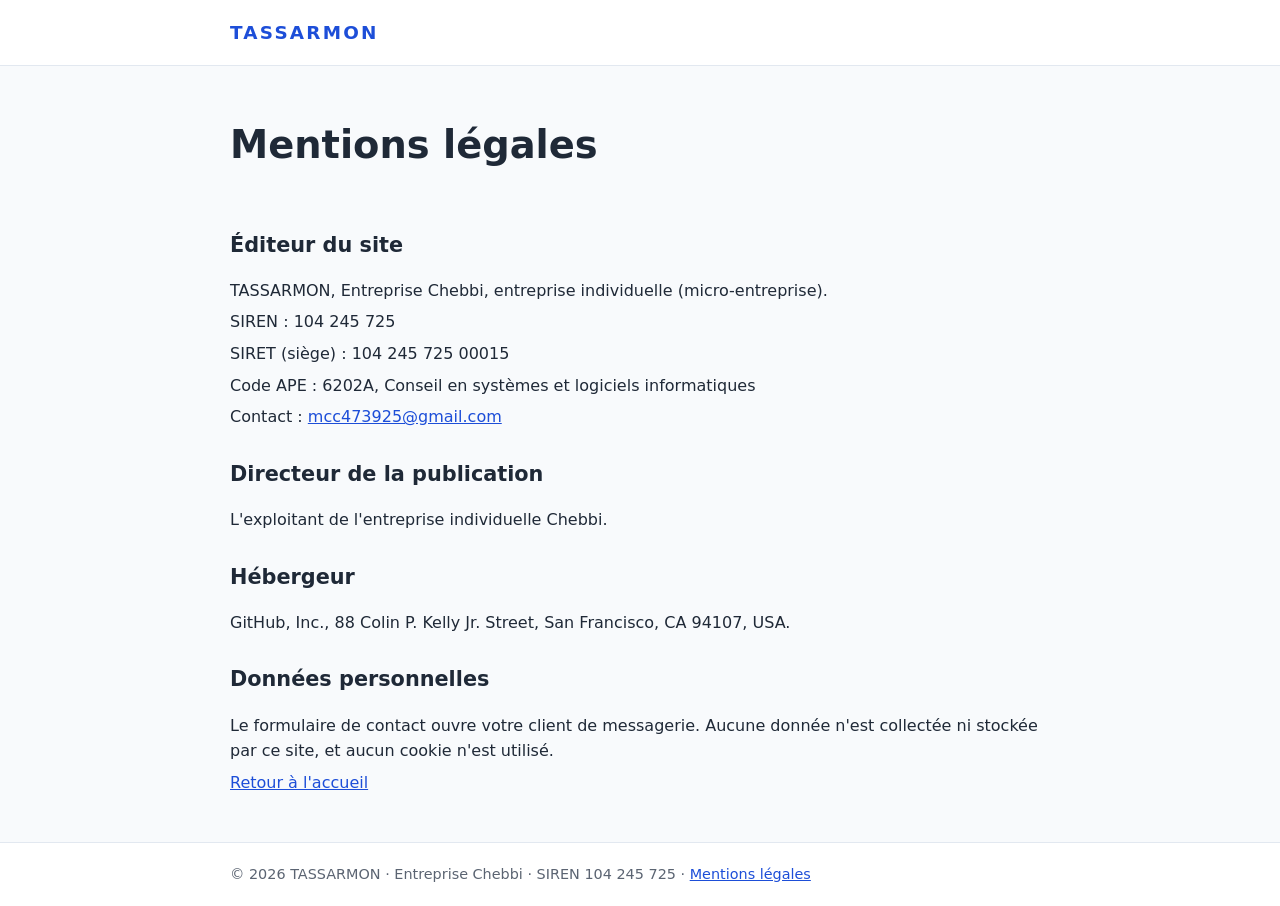
==== mentions-legales.html @ a0dc7cd8 "feat: initial one-page showcase site Co-Authored-By: Claude Sonnet 5.5 <noreply@anthropic.com>" ====
<!DOCTYPE html>
<html lang="fr">
<head>
<meta charset="utf-8">
<meta name="viewport" content="width=device-width, initial-scale=1">
<title>Mentions légales, TASSARMON</title>
<meta name="description" content="Mentions légales du site TASSARMON, Entreprise Chebbi.">
<link rel="icon" href="favicon.svg" type="image/svg+xml">
<link rel="stylesheet" href="style.css">
</head>
<body>
<header><div class="wrap"><a class="brand" href="index.html">TASSARMON</a></div></header>
<main class="wrap legal">
<section class="hero"><h1>Mentions légales</h1></section>
<section>
<h2>Éditeur du site</h2>
<p>TASSARMON, Entreprise Chebbi, entreprise individuelle (micro-entreprise).</p>
<p>SIREN : 104 245 725</p>
<p>SIRET (siège) : 104 245 725 00015</p>
<p>Code APE : 6202A, Conseil en systèmes et logiciels informatiques</p>
<p>Contact : <a href="mailto:mcc473925@gmail.com">mcc473925@gmail.com</a></p>
<h2>Directeur de la publication</h2>
<p>L'exploitant de l'entreprise individuelle Chebbi.</p>
<h2>Hébergeur</h2>
<p>GitHub, Inc., 88 Colin P. Kelly Jr. Street, San Francisco, CA 94107, USA.</p>
<h2>Données personnelles</h2>
<p>Le formulaire de contact ouvre votre client de messagerie. Aucune donnée n'est collectée ni stockée par ce site, et aucun cookie n'est utilisé.</p>
<p><a href="index.html">Retour à l'accueil</a></p>
</section>
</main>
<footer><div class="wrap">© 2026 TASSARMON · Entreprise Chebbi · SIREN 104 245 725 · <a href="mentions-legales.html">Mentions légales</a></div></footer>
</body>
</html>
---- style.css ----
:root{--accent:#1d4ed8;--text:#1f2937;--muted:#5b6472;--bg:#f8fafc;--line:#e2e8f0}
*{box-sizing:border-box}
body{margin:0;font-family:system-ui,-apple-system,"Segoe UI",Roboto,Helvetica,Arial,sans-serif;color:var(--text);background:var(--bg);line-height:1.6}
.wrap{max-width:860px;margin:0 auto;padding:0 20px}
header{background:#fff;border-bottom:1px solid var(--line)}
header .wrap{padding-top:18px;padding-bottom:18px}
.brand{font-weight:700;letter-spacing:.12em;color:var(--accent);text-decoration:none;font-size:1.15rem}
.hero{padding:56px 0 32px}
h1{font-size:clamp(1.6rem,5vw,2.4rem);line-height:1.2;margin:0}
h2{font-size:1.3rem;margin:0 0 16px}
.cards{display:grid;grid-template-columns:repeat(auto-fit,minmax(220px,1fr));gap:16px;padding:16px 0 32px}
.card{background:#fff;border:1px solid var(--line);border-top:3px solid var(--accent);border-radius:8px;padding:18px}
.card h3{margin:0 0 6px;font-size:1.05rem}
.card p{margin:0;color:var(--muted)}
.note{color:var(--muted);margin:0 0 24px}
form{display:grid;gap:14px;max-width:560px;margin-bottom:12px}
label{display:grid;gap:4px;font-weight:600;font-size:.95rem}
input,textarea{font:inherit;padding:10px;border:1px solid #cbd5e1;border-radius:6px;width:100%;background:#fff}
input:focus,textarea:focus,button:focus-visible,a:focus-visible{outline:2px solid var(--accent);outline-offset:2px}
button{font:inherit;font-weight:600;background:var(--accent);color:#fff;border:0;border-radius:6px;padding:11px 20px;cursor:pointer;justify-self:start}
button:hover{background:#1e40af}
a{color:var(--accent)}
main section{padding-bottom:40px}
footer{border-top:1px solid var(--line);background:#fff;color:var(--muted);font-size:.9rem}
footer .wrap{padding-top:20px;padding-bottom:20px}
.legal h2{margin-top:28px}
.legal p{margin:6px 0}
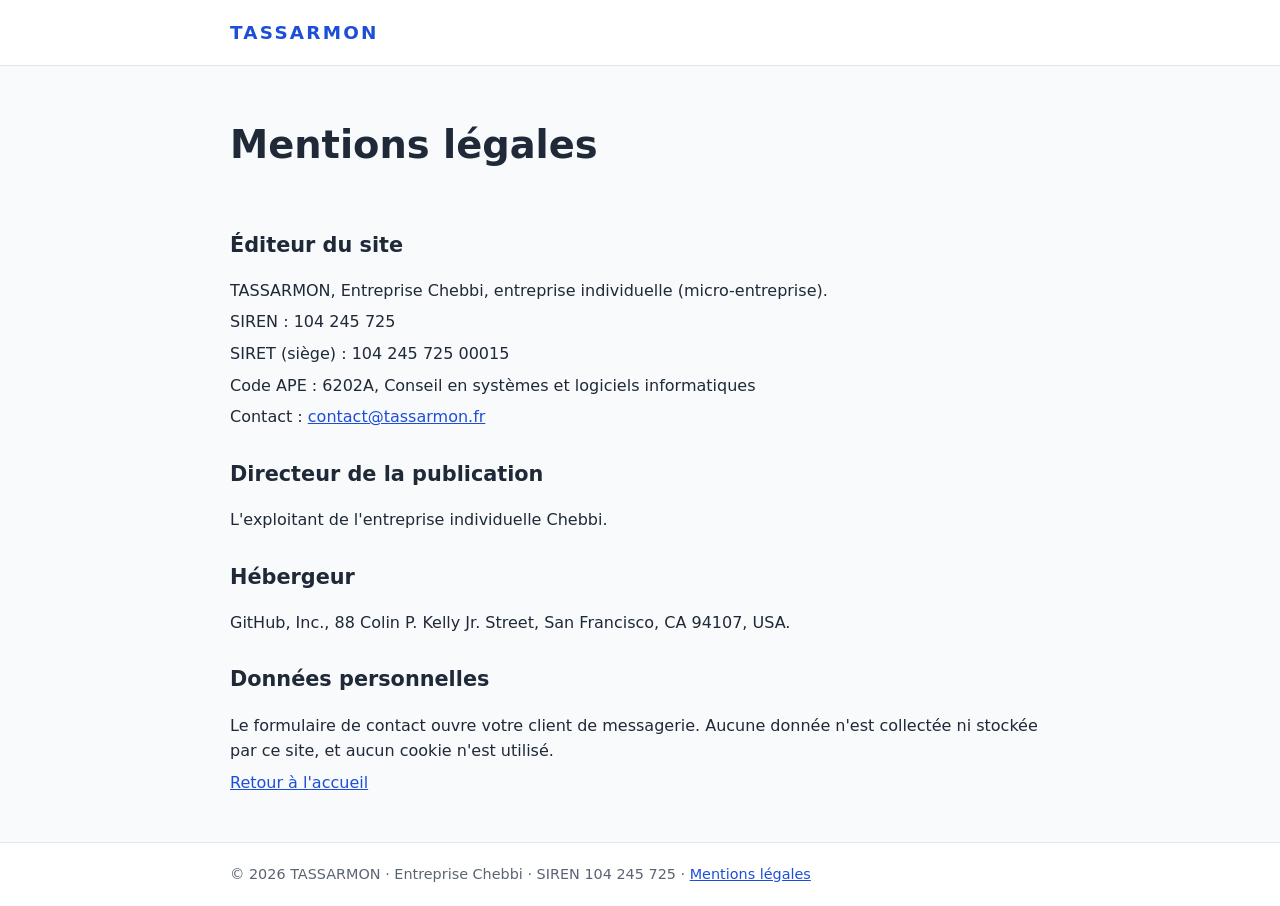
==== commit b7dc31be: "chore: use contact@tassarmon.fr as the contact address Co-Authored-By: Claude Opus 5.5 <noreply@anth" ====
--- a/mentions-legales.html
+++ b/mentions-legales.html
@@ -18,7 +18,7 @@
 <p>SIREN : 104 245 725</p>
 <p>SIRET (siège) : 104 245 725 00015</p>
 <p>Code APE : 6202A, Conseil en systèmes et logiciels informatiques</p>
-<p>Contact : <a href="mailto:mcc473925@gmail.com">mcc473925@gmail.com</a></p>
+<p>Contact : <a href="mailto:contact@tassarmon.fr">contact@tassarmon.fr</a></p>
 <h2>Directeur de la publication</h2>
 <p>L'exploitant de l'entreprise individuelle Chebbi.</p>
 <h2>Hébergeur</h2>
